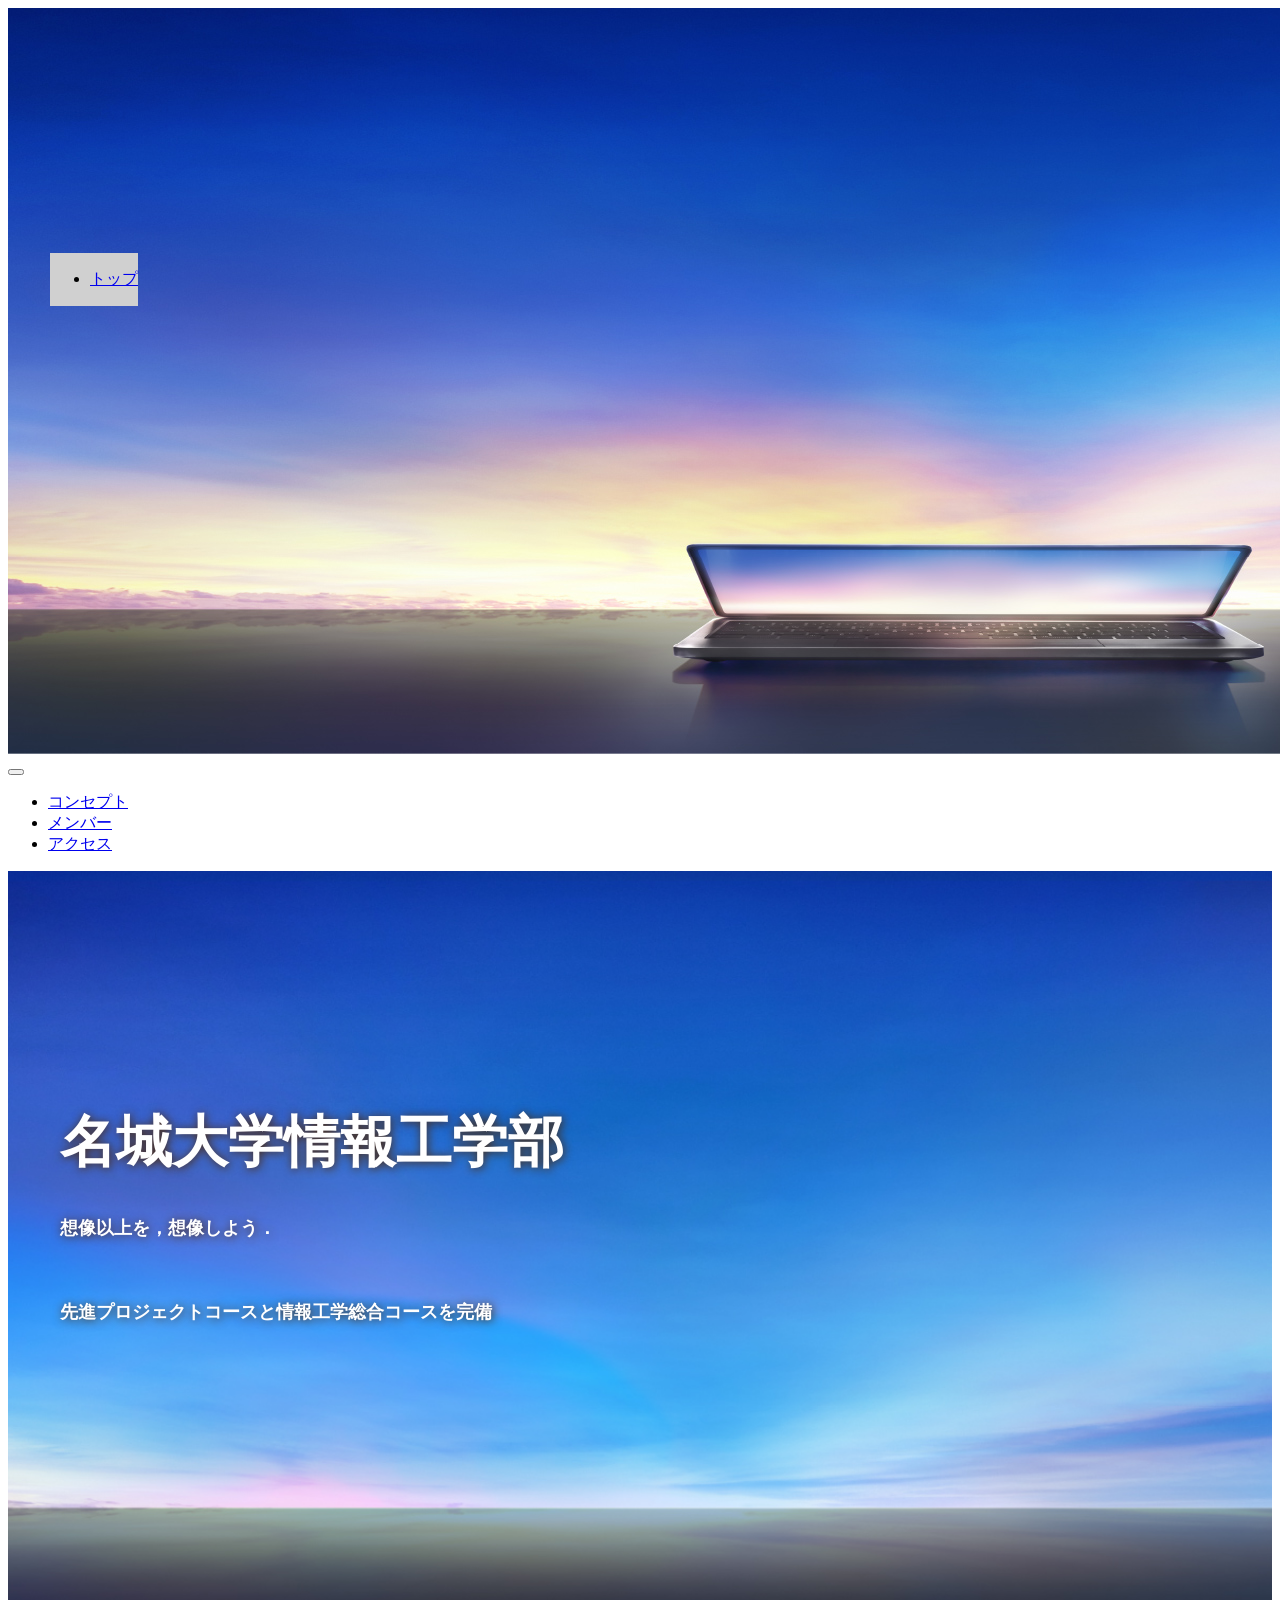
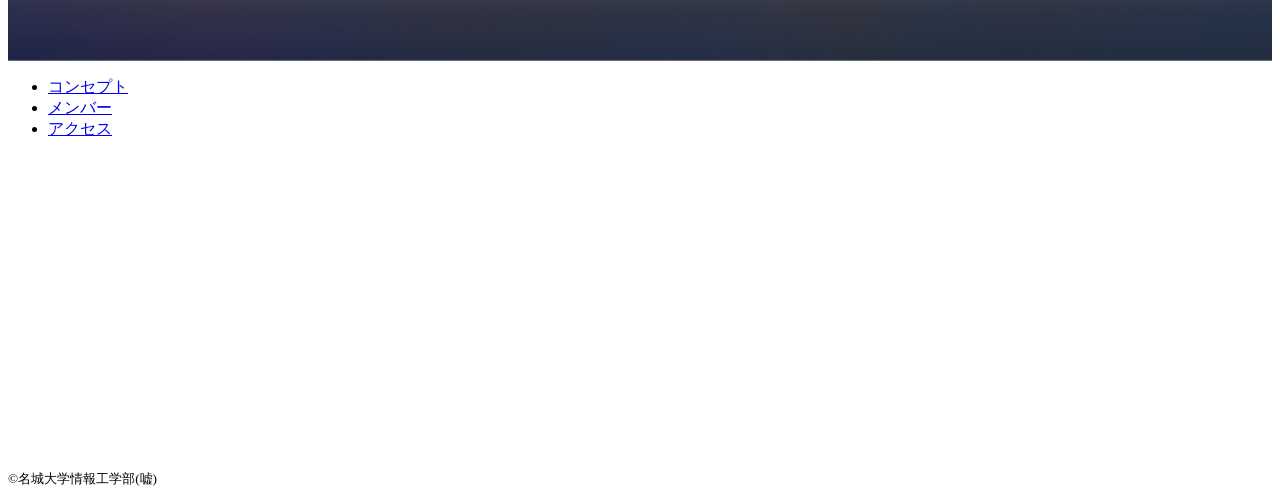
==== index.html @ 94f0369f "Add files via upload" ====
<!DOCTYPE html>
<html>
    <head>
        <meta charset="UTF-8">
        <title>名城大学情報工学部非公式HP</title>
        <meta name="description" content="名城大学情報工学部非公式Webサイト">
        <meta name="viewport" content="width=device-width">
        <script src="https://ajax.googleapis.com/ajax/libs/jquery/1.11.0/jquery.min.js"></script>
        <script src="js/toggle-menu.js"></script>
        <link href="css/index.css" rel="stylesheet">
        <link rel="preconnect" href="https://fonts.googleapis.com">
        <link rel="preconnect" href="https://fonts.gstatic.com" crossorigin>
        <link href="https://fonts.googleapis.com/css2?family=Cherry+Bomb+One&display=swap" rel="stylesheet">    
    </head>
    <body>
        <header class="header">
            <div class="header-inner">
                <a class="header-logo" href="index.html">
                    <img src="images/common/logo.png" alt="ロゴ">
                </a>
                <button class="toggle-menu-button"></button>
                <div class="header-site-menu">
                    <nav class="site-menu">
                        <ul>
                            <li><a href="concept.html">コンセプト</a></li>
                            <li><a href="members.html">メンバー</a></li>
                            <li><a href="access.html">アクセス</a></li>
                        </ul>
                    </nav>
                </div>
            </div>
        </header>
        <main class="main">
            <nav class="floating">
                <ul>
                    <li><a href="#">トップ</a></li>
                </ul>
            </nav>
            <div class="first-view">
                <div class="first-view-text">
                    <h1>名城大学情報工学部</h1>
                    <p>想像以上を，想像しよう．</p>
                    <div class="lead">
                        <p>先進プロジェクトコースと情報工学総合コースを完備</p>
                    </div>
                </div>
            </div>
        </main>
        <footer class="footer">
            <nav class="site-menu">
                <ul>
                    <li><a href="concept.html">コンセプト</a></li>
                    <li><a href="members.html">メンバー</a></li>
                    <li><a href="access.html">アクセス</a></li>
                </ul>
            </nav>
            <a class="footer-logo" href="index.html">
                <img src="images/common/logo_footer.png" alt="ロゴ">
            </a>
            <p class="copyright"><small>&copy;名城大学情報工学部(嘘)</small></p>
        </footer>
    </body>
</html>
---- css/index.css ----
@charset "utf-8";

nav.floating {
    position: absolute;
    top: 100px;
    left: 50px;
    background-color: #d0d0d0;
}

.first-view {
    height: calc(100vh - 110px);
    background-image: url(/images/index/bg_main.jpg);
    background-repeat: no-repeat;
    background-position: center center;
    background-size: cover;
    display: flex;
    align-items: center;
}

.first-view-text {
    width: 100%;
    max-width: 1200px;
    margin-left: auto;
    margin-right: auto;
    padding-left: 40px;
    padding-bottom: 80px;
    color: #ffffff;
    font-weight: bold;
    text-shadow: 1px 1px 10px #4b2c14;
}

.first-view-text h1 {
    font-family: 'Montserrat', sans-serif;
    font-size: 56px;
    line-height: 72px;
}

.first-view-text p {
    font-size: 18px;
    margin-top: 20px;
}

.lead {
    max-width: 1200px;
    margin: 60px auto;
}

@media (max-width: 800px) {
    .header-site-menu.is-show {
        display: block;
    }
}
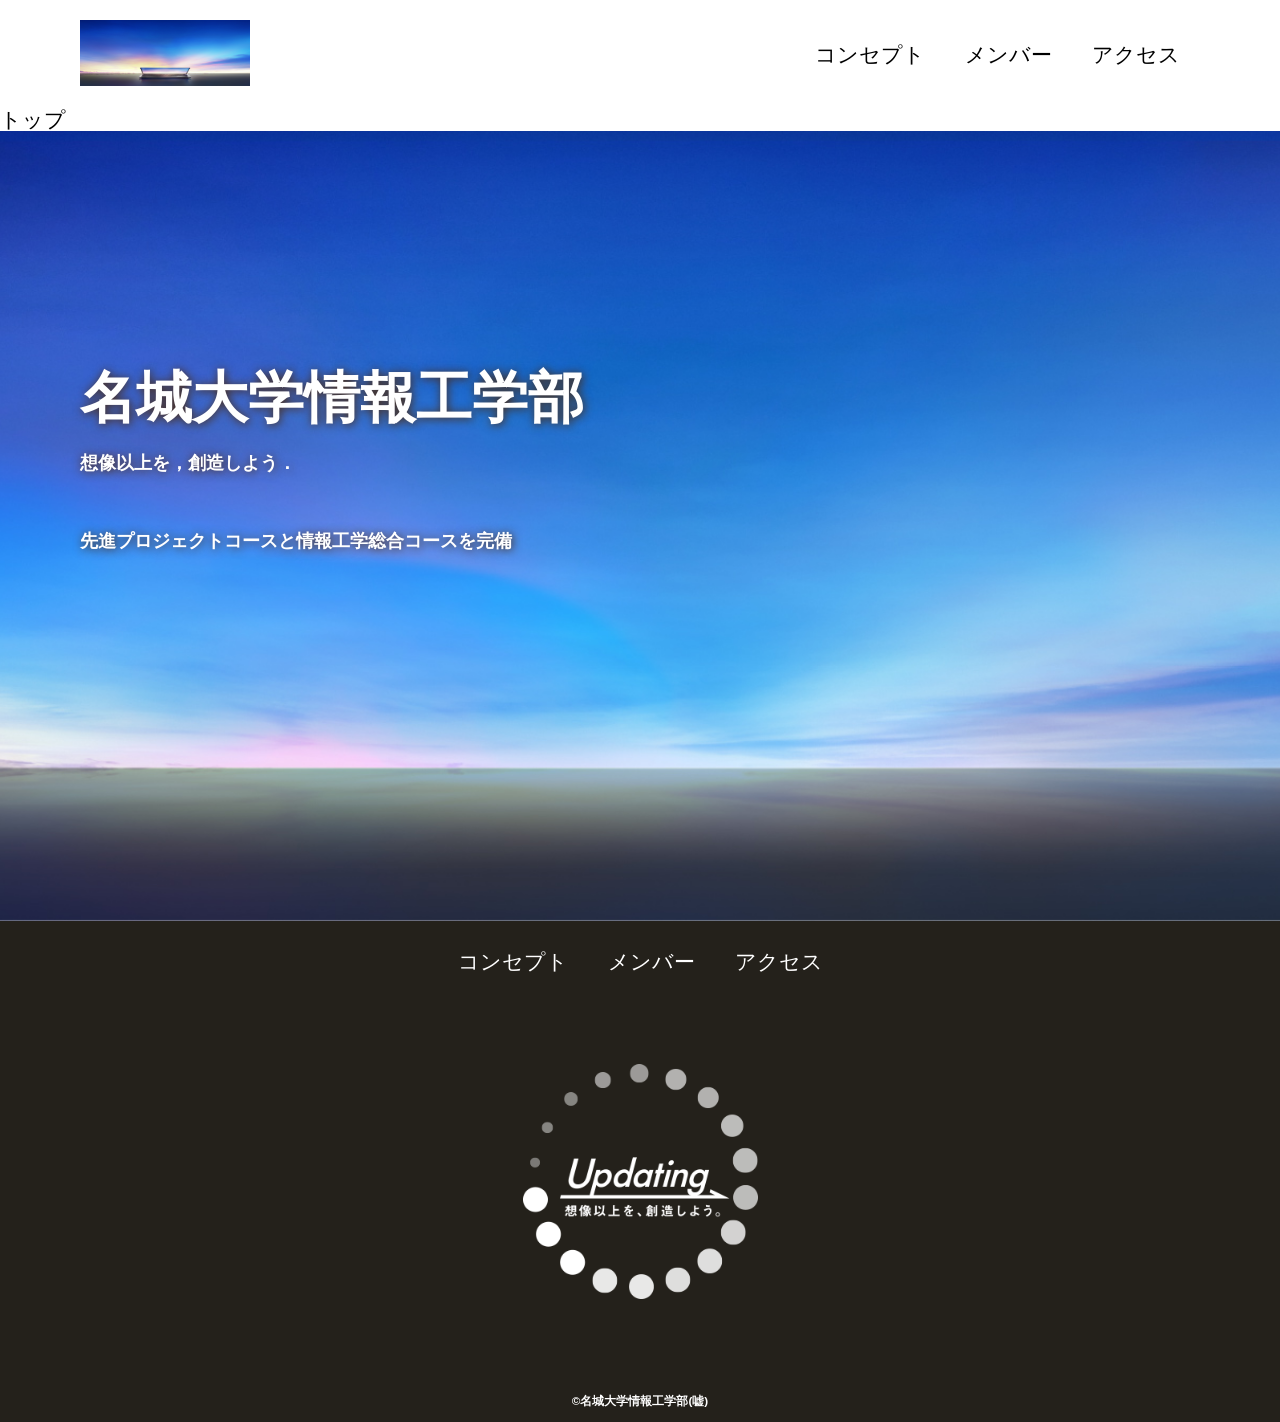
==== commit 99d059b1: "Update index.html" ====
--- a/index.html
+++ b/index.html
@@ -39,7 +39,7 @@
             <div class="first-view">
                 <div class="first-view-text">
                     <h1>名城大学情報工学部</h1>
-                    <p>想像以上を，想像しよう．</p>
+                    <p>想像以上を，創造しよう．</p>
                     <div class="lead">
                         <p>先進プロジェクトコースと情報工学総合コースを完備</p>
                     </div>
--- a/css/index.css
+++ b/css/index.css
@@ -1,15 +1,8 @@
 @charset "utf-8";
-
-nav.floating {
-    position: absolute;
-    top: 100px;
-    left: 50px;
-    background-color: #d0d0d0;
-}
 
 .first-view {
     height: calc(100vh - 110px);
-    background-image: url(/images/index/bg_main.jpg);
+    background-image: url(../images/index/bg_main.jpg);
     background-repeat: no-repeat;
     background-position: center center;
     background-size: cover;
@@ -22,7 +15,7 @@
     max-width: 1200px;
     margin-left: auto;
     margin-right: auto;
-    padding-left: 40px;
+    padding-left: 40px; 
     padding-bottom: 80px;
     color: #ffffff;
     font-weight: bold;
@@ -45,8 +38,164 @@
     margin: 60px auto;
 }
 
+*,
+::before,
+::after {
+    padding: 0;
+    margin: 0;
+    box-sizing: border-box;
+}
+
+ul, ol {
+    list-style: none;
+}
+
+a {
+    color: inherit;
+    text-decoration: none;
+}
+
+body {
+    font-family: sans-serif;
+    font-size: 16pt;
+    color: #000000;
+    line-height: 1;
+    background-color: #ffffff;
+}
+
+img {
+    max-width: 100%;
+}
+
+.header-inner {
+    max-width: 1200px;
+    height: 110px;
+    margin-left: auto;
+    margin-right: auto;
+    padding-left: 40px;
+    padding-right: 40px;
+    display: flex;
+    justify-content: space-between;
+    align-items: center;
+}
+
+.toggle-menu-button {
+    display: none;
+}
+
+.header-logo {
+    display: block;
+    width: 170px;
+}
+
+.site-menu ul {
+    display: flex;
+}
+
+.site-menu ul li {
+    margin-left: 20px;
+    margin-right: 20px;
+}
+
+.site-menu ul li a {
+    font-family: "Cherry Bomb One", system-ui;
+    font-weight: 400;
+    font-style: normal;
+}
+
 @media (max-width: 800px) {
+    .site-menu ul {
+        display: block;
+        text-align: center;
+    }
+
+    .site-menu li {
+        margin-top: 20px;
+    }
+
+    .header {
+        position: fixed;
+        top: 0;
+        left: 0;
+        right: 0;
+        background-color: #ffffff;
+        height: 50px;
+        z-index: 10;
+        box-shadow: 0 3px 6px rgba(0, 0, 0, 0.1);
+    }
+
+    .header-inner {
+        padding-left: 20px;
+        padding-right: 20px;
+        height: 100%;
+        position: relative; 
+    }
+
+    .header-site-menu {
+        position: absolute;
+        top: 100%;
+        left: 0;
+        right: 0;
+        color: #ffffff;
+        background-color: #736e62;
+        padding-top: 30px;
+        padding-bottom: 50px;
+        display: none;
+    }
+
     .header-site-menu.is-show {
         display: block;
     }
-}+
+    .header-logo {
+        width: 100px;
+    }
+
+    .main {
+        padding-top: 50px;
+    }
+
+    .footer-logo {
+        margin-top: 60px;
+    }
+
+    .copyright {
+        margin-top: 50px;
+    }
+
+    .toggle-menu-button {
+        display: block;
+        width: 44px;
+        height: 34px;
+        background-image: url(../images/common/icon-menu.png);
+        background-size: 50%;
+        background-position: center;
+        background-repeat: no-repeat;
+        background-color: transparent;
+        border: none;
+        border-radius: 0;
+        outline: none;
+    }
+}
+
+.footer {
+    color: #ffffff;
+    background-color: #24211b;
+    padding-top: 30px;
+    padding-bottom: 15px;
+    display: flex;
+    flex-direction: column;
+    align-items: center;
+}
+
+.footer-logo {
+    display: block;
+    width: 235px;
+    margin-top: 90px;
+}
+
+.copyright {
+    font-size: 14px; 
+    font-weight: bold;
+    margin-top: 90px;
+}
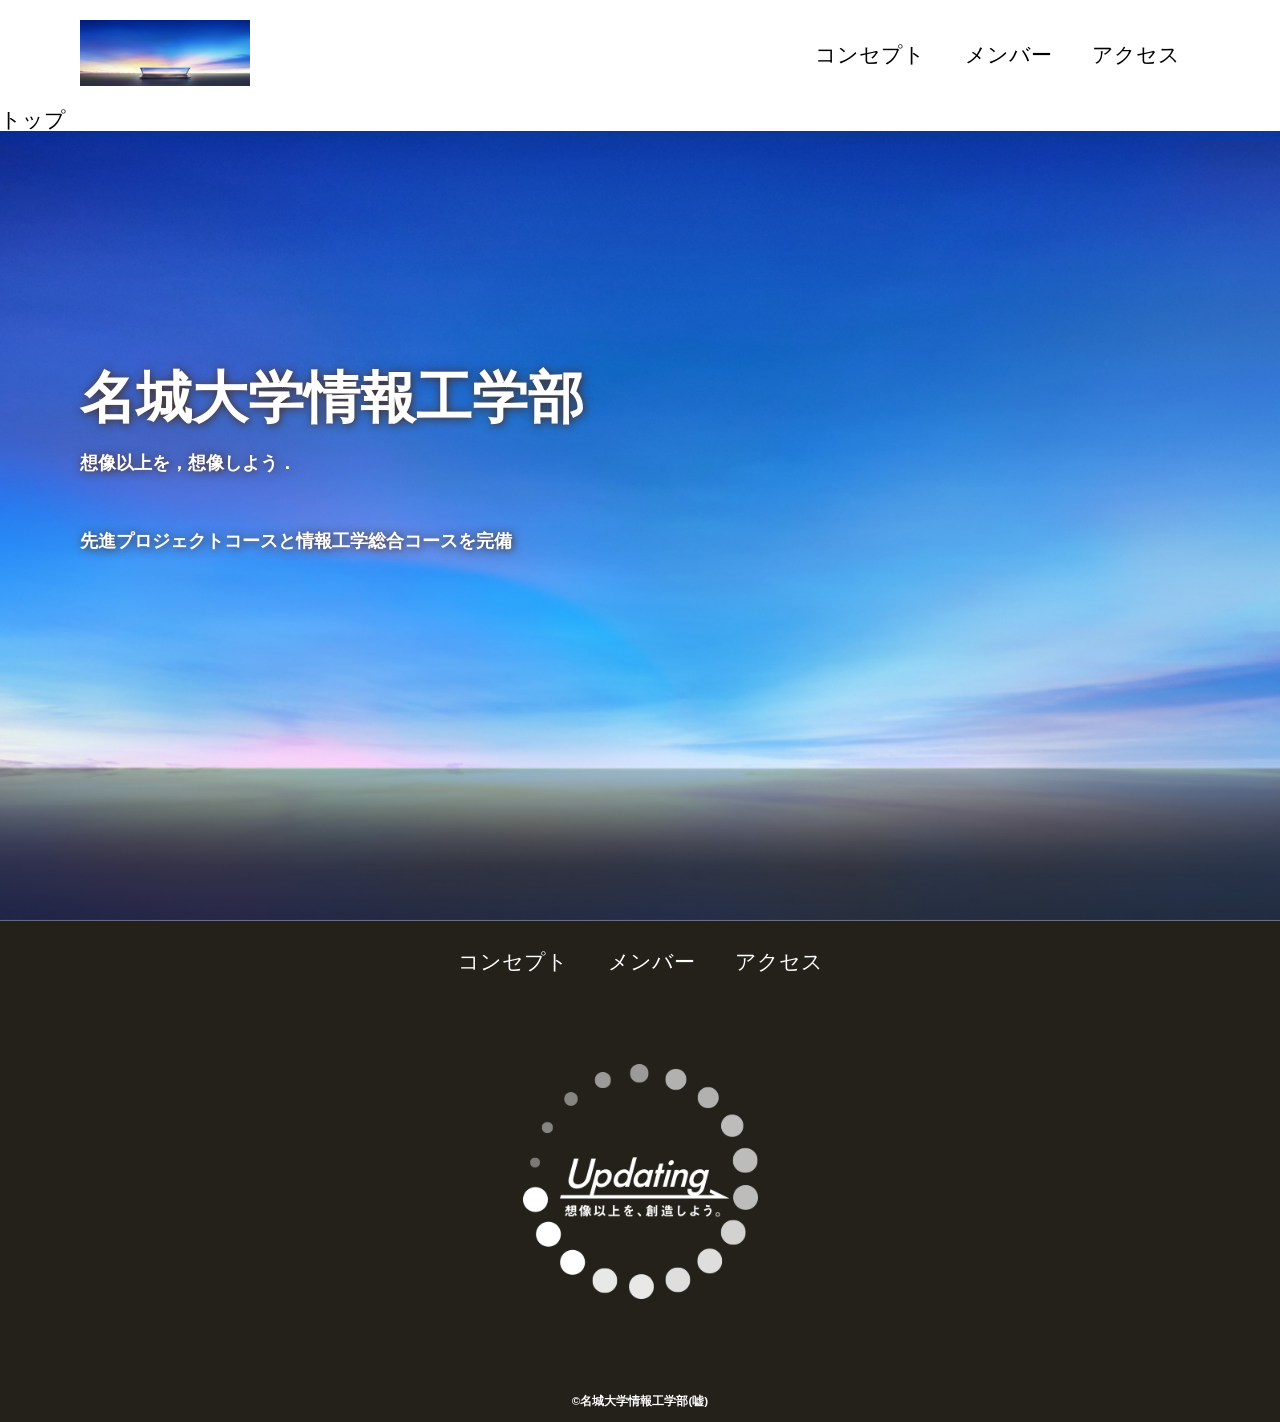
==== commit d99109cb: "Update index.html" ====
--- a/index.html
+++ b/index.html
@@ -39,7 +39,7 @@
             <div class="first-view">
                 <div class="first-view-text">
                     <h1>名城大学情報工学部</h1>
-                    <p>想像以上を，創造しよう．</p>
+                    <p>想像以上を，想像しよう．</p>
                     <div class="lead">
                         <p>先進プロジェクトコースと情報工学総合コースを完備</p>
                     </div>
